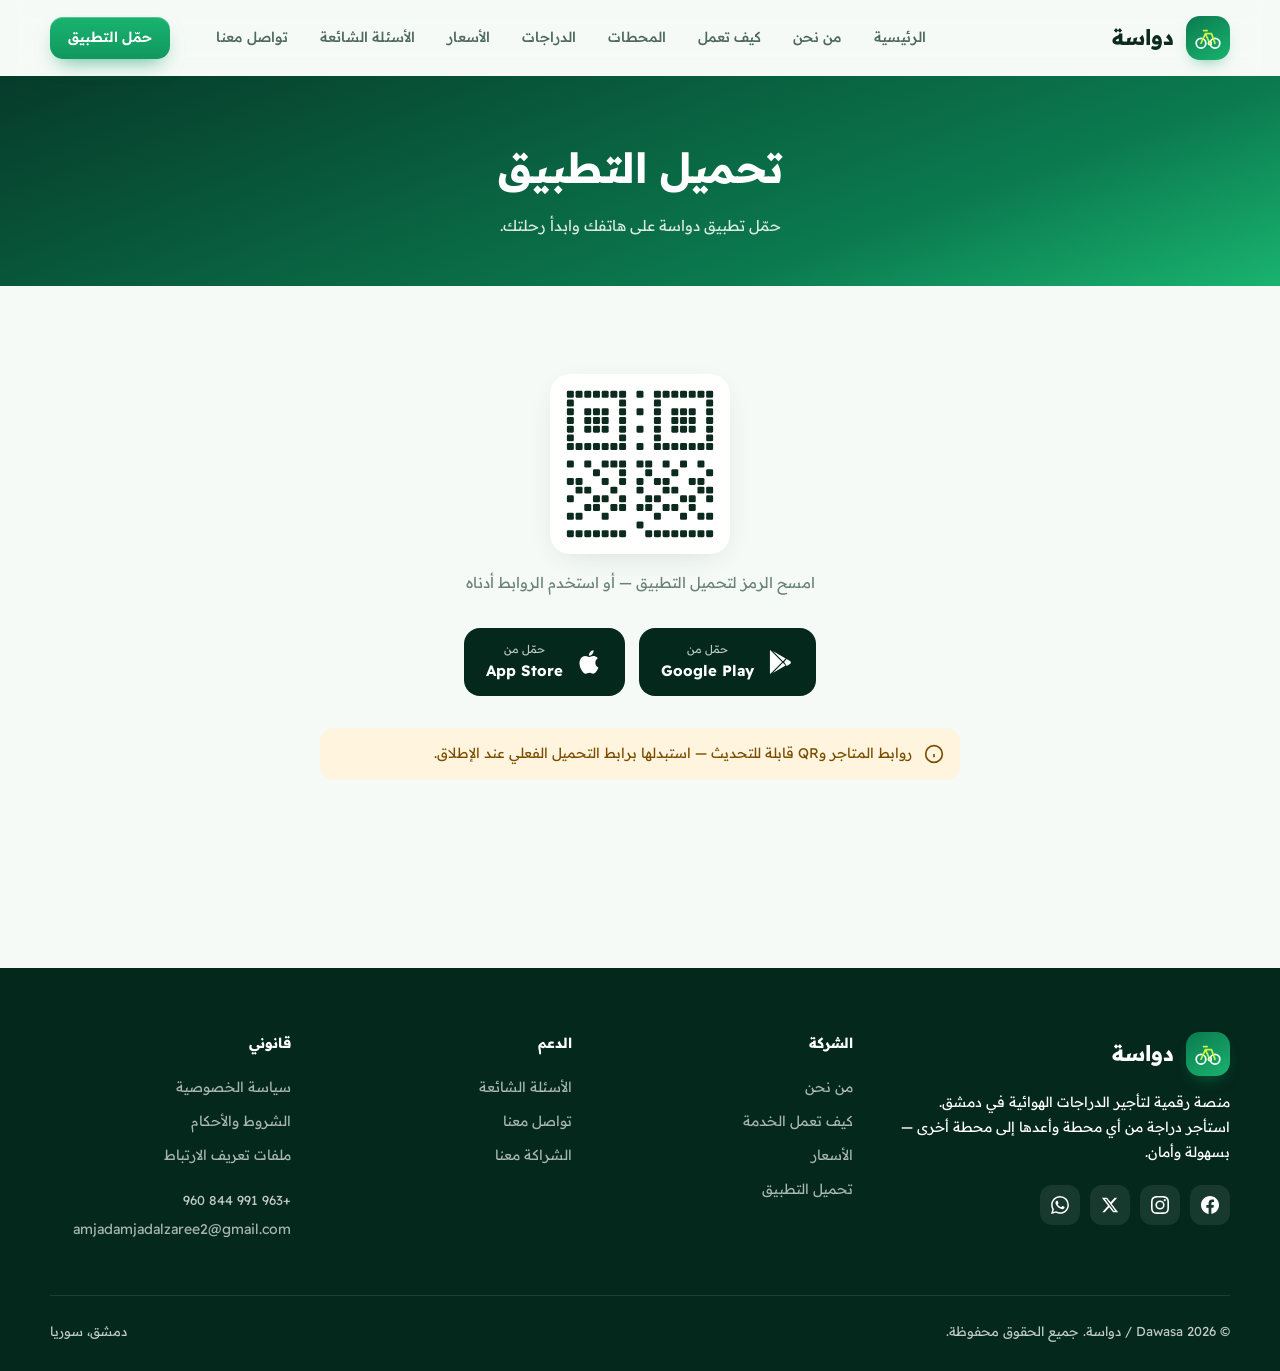
==== download.html @ e288b3dc "feat: bootstrap Dawasa official website - Initialize project structure and tooling - Add base layout" ====
<!DOCTYPE html>
<html lang="ar" dir="rtl">
<head>
<meta charset="UTF-8">
<meta name="viewport" content="width=device-width, initial-scale=1">
<meta name="description" content="حمّل تطبيق دواسة — Android و iOS.">
<title>تحميل التطبيق | دواسة</title>
<link rel="preconnect" href="https://fonts.googleapis.com">
<link rel="preconnect" href="https://fonts.gstatic.com" crossorigin>
<link href="https://fonts.googleapis.com/css2?family=Readex+Pro:wght@300;400;500;600;700&display=swap" rel="stylesheet">
<link rel="stylesheet" href="css/style.css">
</head>
<body>
<header class="site-header" id="site-header"></header>
<main>
  <section class="page-hero">
    <div class="container">
      <h1>تحميل التطبيق</h1>
      <p>حمّل تطبيق دواسة على هاتفك وابدأ رحلتك.</p>
    </div>
  </section>

  <section class="section">
    <div class="container" style="text-align:center;max-width:640px;margin-inline:auto">
      <div class="qr-box" id="downloadQr"></div>
      <p style="color:var(--mut);margin-bottom:32px">امسح الرمز لتحميل التطبيق — أو استخدم الروابط أدناه</p>
      <div class="store-btns">
        <a href="#" class="store-btn" title="Google Play">
          <svg viewBox="0 0 24 24"><path d="M3.609 1.814L13.792 12 3.61 22.186a1.506 1.506 0 0 1-.248-1.093V2.907c0-.398.088-.777.247-1.093zM14.5 12.707l2.302 2.302-10.937 6.333 8.635-8.635zm3.206-3.207l2.853 1.648a1.5 1.5 0 0 1 0 2.598l-2.853 1.648L15.5 12l2.206-2.5zM5.864 2.658L16.802 8.99 14.5 11.293 5.864 2.658z"/></svg>
          <span><small>حمّل من</small><b>Google Play</b></span>
        </a>
        <a href="#" class="store-btn" title="App Store">
          <svg viewBox="0 0 24 24"><path d="M18.71 19.5c-.83 1.24-1.71 2.45-3.05 2.47-1.34.03-1.77-.79-3.29-.79-1.53 0-2 .77-3.27.82-1.31.05-2.3-1.32-3.14-2.53C4.25 17 2.94 12.45 4.7 9.39c.87-1.52 2.43-2.48 4.12-2.51 1.28-.02 2.5.87 3.29.87.78 0 2.26-1.07 3.81-.91.65.03 2.47.26 3.64 1.98-.09.06-2.17 1.28-2.15 3.81.03 3.02 2.65 4.03 2.68 4.04-.03.07-.42 1.44-1.38 2.83M13 3.5c.73-.83 1.94-1.46 2.94-1.5.13 1.17-.34 2.35-1.04 3.19-.69.85-1.83 1.51-2.95 1.42-.15-1.15.41-2.35 1.05-3.11z"/></svg>
          <span><small>حمّل من</small><b>App Store</b></span>
        </a>
      </div>
      <div class="notice" style="margin-top:32px;text-align:start">
        <svg viewBox="0 0 24 24"><circle cx="12" cy="12" r="10"/><path d="M12 16v-4M12 8h.01"/></svg>
        <span>روابط المتاجر وQR قابلة للتحديث — استبدلها برابط التحميل الفعلي عند الإطلاق.</span>
      </div>
    </div>
  </section>
</main>
<footer class="site-footer" id="site-footer"></footer>
<script src="js/main.js"></script>
<script>
(function(){
  const m=[[1,1,1,1,1,1,1,0,1,0,1,1,1,1,1,1,1],[1,0,0,0,0,0,1,0,0,0,1,0,0,0,0,0,1],[1,0,1,1,1,0,1,0,1,0,1,0,1,1,1,0,1],[1,0,1,1,1,0,1,0,0,0,1,0,1,1,1,0,1],[1,0,1,1,1,0,1,0,1,0,1,0,1,1,1,0,1],[1,0,0,0,0,0,1,0,0,0,1,0,0,0,0,0,1],[1,1,1,1,1,1,1,0,1,0,1,1,1,1,1,1,1],[0,0,0,0,0,0,0,0,0,0,0,0,0,0,0,0,0],[1,0,1,0,1,1,1,0,1,1,0,1,0,1,0,1,0],[0,0,0,1,0,0,1,0,0,1,0,0,1,0,0,0,1],[1,1,0,0,1,0,1,0,1,0,1,1,0,0,1,1,0],[0,1,1,0,0,1,0,0,1,0,0,1,1,0,0,1,1],[1,0,0,1,1,0,1,0,0,1,1,0,0,1,1,0,1],[0,0,1,1,0,1,1,0,1,1,0,1,1,0,1,0,0],[1,1,0,0,1,0,0,0,0,0,1,0,0,1,0,1,1],[0,0,0,0,0,0,0,0,1,0,0,0,0,0,0,0,0],[1,1,1,1,1,1,1,0,0,1,1,1,1,1,1,1,1],[1,0,0,0,0,0,1,0,1,0,1,0,0,0,0,0,1],[1,0,1,1,1,0,1,0,0,1,1,0,1,1,1,0,1],[1,0,1,1,1,0,1,0,1,1,0,0,1,1,1,0,1],[1,0,1,1,1,0,1,0,0,0,1,0,1,1,1,0,1],[1,0,0,0,0,0,1,0,1,0,1,0,0,0,0,0,1],[1,1,1,1,1,1,1,0,0,1,1,1,1,1,1,1,1]];
  const N=17; let s=`<svg viewBox="0 0 ${N} ${N}" width="148" height="148">`;
  for(let y=0;y<N;y++)for(let x=0;x<N;x++)if(m[y][x])s+=`<rect x="${x+.1}" y="${y+.1}" width=".8" height=".8" rx=".15" fill="#0D2A1F"/>`;
  s+='</svg>';
  document.getElementById('downloadQr').innerHTML=s;
})();
</script>
</body>
</html>
---- css/style.css ----
/* Dawasa — Corporate Website */
:root {
  --g950: #04281C;
  --g900: #063B2A;
  --g800: #08543A;
  --g700: #0B7A4F;
  --g600: #10985F;
  --g500: #19B36F;
  --g400: #4CCB92;
  --g200: #BDEBD3;
  --g100: #DDF5E7;
  --g50: #F2FBF6;
  --lime: #C9F24F;
  --ink: #0D2A1F;
  --mut: #6B8377;
  --line: #E2EEE7;
  --bg: #F6FAF7;
  --card: #fff;
  --amber: #F5A524;
  --amber-bg: #FFF4DD;
  --red: #E5484D;
  --shadow: 0 8px 32px -12px rgba(6, 59, 42, 0.18);
  --shadow-lg: 0 24px 48px -20px rgba(6, 59, 42, 0.28);
  --ease: cubic-bezier(0.2, 0.8, 0.2, 1);
  --header-h: 76px;
  --max: 1180px;
  --radius: 20px;
}

*, *::before, *::after { box-sizing: border-box; margin: 0; padding: 0; }
html { scroll-behavior: smooth; }
body {
  font-family: 'Readex Pro', 'Segoe UI', Tahoma, sans-serif;
  color: var(--ink);
  background: var(--bg);
  line-height: 1.7;
  font-size: 15px;
  overflow-x: hidden;
}
img, svg { display: block; max-width: 100%; }
a { color: var(--g700); text-decoration: none; transition: color 0.2s; }
a:hover { color: var(--g500); }
button, input, select, textarea { font: inherit; color: inherit; }
button { border: 0; background: none; cursor: pointer; }
:focus-visible { outline: 2px solid var(--g500); outline-offset: 2px; }

.container { width: min(var(--max), calc(100% - 40px)); margin-inline: auto; }
.section { padding: 88px 0; }
.section-sm { padding: 56px 0; }
.section-title { font-size: clamp(1.75rem, 4vw, 2.35rem); font-weight: 700; margin-bottom: 12px; line-height: 1.3; }
.section-sub { color: var(--mut); font-size: 1.05rem; max-width: 620px; margin-bottom: 40px; }
.section-sub.center { margin-inline: auto; text-align: center; }
.eyebrow {
  display: inline-flex; align-items: center; gap: 8px;
  font-size: 13px; font-weight: 600; color: var(--g700);
  background: var(--g100); padding: 6px 14px; border-radius: 99px; margin-bottom: 16px;
}
.eyebrow .dot { width: 7px; height: 7px; border-radius: 50%; background: var(--lime); }

/* Buttons */
.btn {
  display: inline-flex; align-items: center; justify-content: center; gap: 8px;
  height: 52px; padding: 0 24px; border-radius: 16px;
  background: linear-gradient(180deg, var(--g500), var(--g600));
  color: #fff; font-weight: 600; font-size: 15px;
  box-shadow: 0 10px 20px -8px rgba(16, 152, 95, 0.65), inset 0 1px 0 rgba(255,255,255,0.25);
  transition: transform 0.15s var(--ease), filter 0.2s;
  white-space: nowrap;
}
.btn:hover { filter: brightness(1.05); color: #fff; }
.btn:active { transform: scale(0.97); }
.btn.ghost {
  background: #fff; color: var(--g700);
  box-shadow: inset 0 0 0 1.5px var(--g200);
}
.btn.lime { background: var(--lime); color: var(--g950); box-shadow: 0 10px 20px -8px rgba(120,160,0,0.5); }
.btn.sm { height: 42px; padding: 0 18px; font-size: 14px; border-radius: 13px; }
.btn-group { display: flex; flex-wrap: wrap; gap: 12px; }

/* Header */
.site-header {
  position: fixed; top: 0; left: 0; right: 0; z-index: 100;
  height: var(--header-h);
  background: rgba(246, 250, 247, 0.88);
  backdrop-filter: blur(12px);
  border-bottom: 1px solid transparent;
  transition: border-color 0.3s, box-shadow 0.3s;
}
.site-header.scrolled { border-color: var(--line); box-shadow: var(--shadow); }
.header-inner {
  height: 100%; display: flex; align-items: center; gap: 24px;
}
.brand { display: flex; align-items: center; gap: 12px; color: var(--ink); font-weight: 700; font-size: 1.35rem; flex-shrink: 0; }
.brand:hover { color: var(--ink); }
.brand-icon {
  width: 44px; height: 44px; border-radius: 14px;
  background: linear-gradient(150deg, var(--g700), var(--g500));
  display: grid; place-items: center;
  box-shadow: 0 8px 16px -8px rgba(16, 152, 95, 0.6);
}
.brand-icon svg { width: 28px; height: 28px; }
.nav { display: flex; align-items: center; gap: 4px; margin-inline-start: auto; }
.nav a {
  padding: 8px 14px; border-radius: 12px; font-size: 14px; font-weight: 500; color: #4E6A5D;
  transition: background 0.2s, color 0.2s;
}
.nav a:hover, .nav a.active { background: var(--g100); color: var(--g800); }
.header-cta { margin-inline-start: 8px; }
.menu-toggle {
  display: none; width: 44px; height: 44px; border-radius: 12px;
  align-items: center; justify-content: center; color: var(--g700);
  margin-inline-start: auto;
}
.menu-toggle svg { width: 24px; height: 24px; stroke: currentColor; fill: none; stroke-width: 2; stroke-linecap: round; }

.mobile-nav {
  display: none; position: fixed; inset: 0; z-index: 99;
  background: rgba(4, 40, 28, 0.45); backdrop-filter: blur(4px);
  opacity: 0; pointer-events: none; transition: opacity 0.3s;
}
.mobile-nav.open { opacity: 1; pointer-events: auto; }
.mobile-panel {
  position: absolute; top: 0; inset-inline-end: 0; width: min(320px, 88vw); height: 100%;
  background: #fff; padding: 24px; overflow-y: auto;
  transform: translateX(100%); transition: transform 0.35s var(--ease);
  box-shadow: var(--shadow-lg);
}
[dir="rtl"] .mobile-panel { transform: translateX(-100%); }
.mobile-nav.open .mobile-panel { transform: none; }
.mobile-panel a {
  display: block; padding: 14px 12px; border-radius: 12px;
  font-weight: 500; color: var(--ink); border-bottom: 1px solid var(--line);
}
.mobile-panel a:hover { background: var(--g50); }
.mobile-panel .btn { width: 100%; margin-top: 20px; }

main { padding-top: var(--header-h); min-height: calc(100vh - 320px); }

/* Hero */
.hero {
  position: relative; overflow: hidden;
  padding: 72px 0 96px;
  background:
    radial-gradient(900px 500px at 15% 10%, #D4F3E1 0, transparent 60%),
    radial-gradient(800px 500px at 90% 90%, #E6F7C9 0, transparent 60%),
    var(--bg);
}
.hero-grid { display: grid; grid-template-columns: 1fr 1fr; gap: 48px; align-items: center; }
.hero h1 {
  font-size: clamp(2.2rem, 5vw, 3.4rem); font-weight: 700; line-height: 1.2;
  margin-bottom: 18px;
}
.hero h1 em { font-style: normal; color: var(--g600); }
.hero-lead { font-size: 1.1rem; color: var(--mut); margin-bottom: 32px; max-width: 520px; line-height: 1.8; }
.hero-visual { position: relative; display: flex; justify-content: center; }
.phone-mock {
  width: 280px; padding: 10px; background: #0c1f16; border-radius: 42px;
  box-shadow: var(--shadow-lg);
}
.phone-screen {
  border-radius: 34px; overflow: hidden; aspect-ratio: 390/520;
  background: linear-gradient(165deg, var(--g900), var(--g600));
  color: #fff; padding: 28px 22px; position: relative;
}
.phone-screen .map-preview {
  position: absolute; inset: 0;
  background: #E7F5EC;
}
.phone-screen .map-preview svg { width: 100%; height: 100%; }
.hero-float {
  position: absolute; background: #fff; border-radius: 18px; padding: 14px 16px;
  box-shadow: var(--shadow); font-size: 13px;
}
.hero-float.top { top: 20px; inset-inline-start: -20px; }
.hero-float.bot { bottom: 40px; inset-inline-end: -24px; }
.hero-float b { display: block; font-size: 20px; color: var(--g700); }
.hero-float small { color: var(--mut); }

/* Stats strip */
.stats-strip {
  display: grid; grid-template-columns: repeat(4, 1fr); gap: 16px;
  margin-top: -48px; position: relative; z-index: 2;
}
.stat-card {
  background: #fff; border-radius: var(--radius); padding: 24px 20px;
  box-shadow: var(--shadow); text-align: center;
}
.stat-card .ic {
  width: 48px; height: 48px; border-radius: 16px; margin: 0 auto 12px;
  background: var(--g100); color: var(--g700);
  display: grid; place-items: center;
}
.stat-card .ic svg { width: 24px; height: 24px; stroke: currentColor; fill: none; stroke-width: 1.8; }
.stat-card b { display: block; font-size: 2rem; font-weight: 700; color: var(--g800); line-height: 1.1; }
.stat-card span { font-size: 13px; color: var(--mut); }

/* Cards & grids */
.grid-2 { display: grid; grid-template-columns: repeat(2, 1fr); gap: 24px; }
.grid-3 { display: grid; grid-template-columns: repeat(3, 1fr); gap: 24px; }
.grid-4 { display: grid; grid-template-columns: repeat(4, 1fr); gap: 20px; }
.card {
  background: var(--card); border-radius: var(--radius); padding: 28px 24px;
  box-shadow: var(--shadow); transition: transform 0.25s var(--ease), box-shadow 0.25s;
}
.card:hover { transform: translateY(-4px); box-shadow: var(--shadow-lg); }
.card .ic {
  width: 52px; height: 52px; border-radius: 16px; margin-bottom: 16px;
  background: var(--g100); color: var(--g700);
  display: grid; place-items: center;
}
.card .ic svg { width: 26px; height: 26px; stroke: currentColor; fill: none; stroke-width: 1.8; stroke-linecap: round; stroke-linejoin: round; }
.card h3 { font-size: 1.15rem; font-weight: 600; margin-bottom: 8px; }
.card p { color: var(--mut); font-size: 14px; line-height: 1.75; }

/* Steps */
.steps { display: grid; grid-template-columns: repeat(4, 1fr); gap: 20px; counter-reset: step; }
.step {
  position: relative; padding: 24px 20px; background: #fff;
  border-radius: var(--radius); box-shadow: var(--shadow);
}
.step::before {
  counter-increment: step; content: counter(step);
  width: 36px; height: 36px; border-radius: 12px;
  background: var(--g700); color: #fff; font-weight: 700;
  display: grid; place-items: center; margin-bottom: 14px; font-size: 15px;
}
.step h3 { font-size: 1rem; font-weight: 600; margin-bottom: 6px; }
.step p { font-size: 13px; color: var(--mut); line-height: 1.7; }

/* Pricing */
.price-hero {
  background: linear-gradient(155deg, var(--g900), var(--g700) 62%, var(--g500));
  color: #fff; border-radius: 28px; padding: 48px 40px;
  display: grid; grid-template-columns: 1fr 1fr; gap: 40px; align-items: center;
  box-shadow: var(--shadow-lg); margin-bottom: 40px;
}
.price-hero h2 { font-size: 2rem; margin-bottom: 12px; }
.price-hero p { opacity: 0.85; line-height: 1.8; }
.price-boxes { display: flex; gap: 16px; }
.price-box {
  flex: 1; background: rgba(255,255,255,0.12); border-radius: 20px;
  padding: 24px 20px; backdrop-filter: blur(6px); text-align: center;
}
.price-box small { opacity: 0.8; font-size: 13px; }
.price-box b { display: block; font-size: 2.5rem; font-weight: 700; margin-top: 4px; }
.price-box b span { font-size: 14px; font-weight: 500; opacity: 0.85; }
.price-table { width: 100%; border-collapse: collapse; background: #fff; border-radius: var(--radius); overflow: hidden; box-shadow: var(--shadow); }
.price-table th, .price-table td { padding: 16px 20px; text-align: start; border-bottom: 1px solid var(--line); }
.price-table th { background: var(--g50); font-size: 13px; color: var(--mut); font-weight: 500; }
.price-table tr:last-child td { border-bottom: 0; }

/* FAQ */
.faq-list { max-width: 780px; margin: 0 auto; }
.faq-item { background: #fff; border-radius: 16px; margin-bottom: 12px; box-shadow: var(--shadow); overflow: hidden; }
.faq-q {
  width: 100%; display: flex; justify-content: space-between; align-items: center; gap: 16px;
  padding: 20px 22px; text-align: start; font-weight: 600; font-size: 15px;
}
.faq-q svg { width: 20px; height: 20px; flex-shrink: 0; stroke: var(--g600); fill: none; stroke-width: 2; transition: transform 0.3s; }
.faq-item.open .faq-q svg { transform: rotate(180deg); }
.faq-a { max-height: 0; overflow: hidden; transition: max-height 0.35s var(--ease); }
.faq-a-inner { padding: 0 22px 20px; color: var(--mut); font-size: 14px; line-height: 1.8; }
.faq-item.open .faq-a { max-height: 400px; }

/* Forms */
.form-card { background: #fff; border-radius: var(--radius); padding: 32px; box-shadow: var(--shadow); }
.field { margin-bottom: 16px; }
.field label { display: block; font-size: 13px; color: var(--mut); margin-bottom: 6px; font-weight: 500; }
.field input, .field select, .field textarea {
  width: 100%; height: 50px; border: 1.5px solid var(--line); border-radius: 14px;
  padding: 0 14px; background: #fff; outline: none; transition: border-color 0.2s, box-shadow 0.2s;
}
.field textarea { height: 120px; padding: 12px 14px; resize: vertical; }
.field input:focus, .field select:focus, .field textarea:focus {
  border-color: var(--g500); box-shadow: 0 0 0 4px rgba(25, 179, 111, 0.12);
}
.field.err input, .field.err textarea, .field.err select { border-color: var(--red); }
.field .err-msg { font-size: 12px; color: var(--red); margin-top: 4px; display: none; }
.field.err .err-msg { display: block; }
.form-row { display: grid; grid-template-columns: 1fr 1fr; gap: 16px; }

/* Legal / prose */
.prose { max-width: 820px; margin: 0 auto; }
.prose h1 { font-size: 2rem; margin-bottom: 8px; }
.prose .meta { color: var(--mut); font-size: 14px; margin-bottom: 32px; }
.prose h2 { font-size: 1.25rem; margin: 32px 0 12px; color: var(--g800); }
.prose h3 { font-size: 1.05rem; margin: 20px 0 8px; }
.prose p, .prose li { color: var(--mut); line-height: 1.85; margin-bottom: 12px; }
.prose ul, .prose ol { padding-inline-start: 24px; margin-bottom: 16px; }
.prose a { text-decoration: underline; }
.lang-toggle {
  display: inline-flex; gap: 4px; background: var(--g100); padding: 4px;
  border-radius: 12px; margin-bottom: 24px;
}
.lang-toggle button {
  padding: 8px 16px; border-radius: 10px; font-size: 13px; font-weight: 600; color: var(--mut);
}
.lang-toggle button.on { background: #fff; color: var(--g800); box-shadow: var(--shadow); }
.prose[hidden] { display: none !important; }

/* Page hero (inner pages) */
.page-hero {
  padding: 56px 0 48px;
  background: linear-gradient(160deg, var(--g900), var(--g700) 70%, var(--g500));
  color: #fff; text-align: center;
}
.page-hero h1 { font-size: clamp(1.8rem, 4vw, 2.6rem); margin-bottom: 10px; }
.page-hero p { opacity: 0.85; max-width: 560px; margin: 0 auto; }

/* CTA band */
.cta-band {
  background: linear-gradient(120deg, var(--g900), var(--g700));
  color: #fff; border-radius: 28px; padding: 48px 40px;
  display: flex; align-items: center; justify-content: space-between; gap: 32px;
  box-shadow: var(--shadow-lg);
}
.cta-band h2 { font-size: 1.75rem; margin-bottom: 8px; }
.cta-band p { opacity: 0.85; }

/* Bike types */
.bike-card { text-align: center; }
.bike-card .bike-art {
  height: 160px; display: grid; place-items: center; margin-bottom: 16px;
  background: var(--g50); border-radius: 18px;
}
.bike-card .tag {
  display: inline-block; font-size: 12px; font-weight: 600;
  padding: 4px 12px; border-radius: 99px; background: var(--g100); color: var(--g700);
  margin-bottom: 8px;
}

/* Download */
.store-btns { display: flex; flex-wrap: wrap; gap: 14px; justify-content: center; }
.store-btn {
  display: inline-flex; align-items: center; gap: 12px;
  background: var(--g950); color: #fff; padding: 12px 22px; border-radius: 16px;
  transition: transform 0.15s, filter 0.2s;
}
.store-btn:hover { color: #fff; filter: brightness(1.1); transform: translateY(-2px); }
.store-btn svg { width: 28px; height: 28px; fill: currentColor; }
.store-btn small { display: block; font-size: 11px; opacity: 0.75; }
.store-btn b { display: block; font-size: 15px; }
.qr-box {
  width: 180px; height: 180px; margin: 0 auto 16px;
  background: #fff; border-radius: 20px; padding: 16px; box-shadow: var(--shadow);
}

/* Footer */
.site-footer {
  background: var(--g950); color: rgba(255,255,255,0.75);
  padding: 64px 0 28px; margin-top: 80px;
}
.footer-grid { display: grid; grid-template-columns: 1.4fr repeat(3, 1fr); gap: 40px; margin-bottom: 48px; }
.footer-brand { color: #fff; }
.footer-brand .brand { color: #fff; margin-bottom: 14px; }
.footer-brand p { font-size: 14px; line-height: 1.8; margin-bottom: 20px; }
.social { display: flex; gap: 10px; }
.social a {
  width: 40px; height: 40px; border-radius: 12px;
  background: rgba(255,255,255,0.08); color: #fff;
  display: grid; place-items: center; transition: background 0.2s;
}
.social a:hover { background: var(--g600); color: #fff; }
.social svg { width: 18px; height: 18px; fill: currentColor; }
.footer-col h4 { color: #fff; font-size: 14px; margin-bottom: 16px; }
.footer-col a {
  display: block; font-size: 14px; color: rgba(255,255,255,0.65);
  padding: 5px 0; transition: color 0.2s;
}
.footer-col a:hover { color: var(--lime); }
.footer-bottom {
  border-top: 1px solid rgba(255,255,255,0.1); padding-top: 24px;
  display: flex; justify-content: space-between; align-items: center; gap: 16px;
  font-size: 13px; flex-wrap: wrap;
}

/* Notice */
.notice {
  display: flex; gap: 12px; align-items: flex-start;
  padding: 14px 16px; border-radius: 14px; font-size: 14px; line-height: 1.7;
  background: var(--amber-bg); color: #7A4D00; margin-bottom: 20px;
}
.notice.green { background: var(--g100); color: var(--g800); }
.notice svg { width: 20px; height: 20px; flex-shrink: 0; stroke: currentColor; fill: none; stroke-width: 2; margin-top: 2px; }

/* Map placeholder */
.map-section { background: var(--g50); border-radius: var(--radius); padding: 48px 32px; text-align: center; }
.map-dots { display: flex; flex-wrap: wrap; gap: 12px; justify-content: center; margin-top: 24px; }
.map-dot {
  background: #fff; border-radius: 14px; padding: 12px 18px;
  box-shadow: var(--shadow); font-size: 13px; font-weight: 500;
}
.map-dot b { color: var(--g700); }

@media (max-width: 1024px) {
  .hero-grid, .price-hero, .grid-3, .grid-4, .steps, .stats-strip { grid-template-columns: repeat(2, 1fr); }
  .footer-grid { grid-template-columns: repeat(2, 1fr); }
}
@media (max-width: 768px) {
  .section { padding: 64px 0; }
  .nav, .header-cta { display: none; }
  .menu-toggle { display: flex; }
  .mobile-nav { display: block; }
  .hero-grid, .grid-2, .grid-3, .grid-4, .steps, .stats-strip, .price-hero, .footer-grid, .form-row, .cta-band { grid-template-columns: 1fr; flex-direction: column; text-align: center; }
  .hero-lead { margin-inline: auto; }
  .btn-group { justify-content: center; }
  .hero-float { display: none; }
  .price-boxes { flex-direction: column; }
}
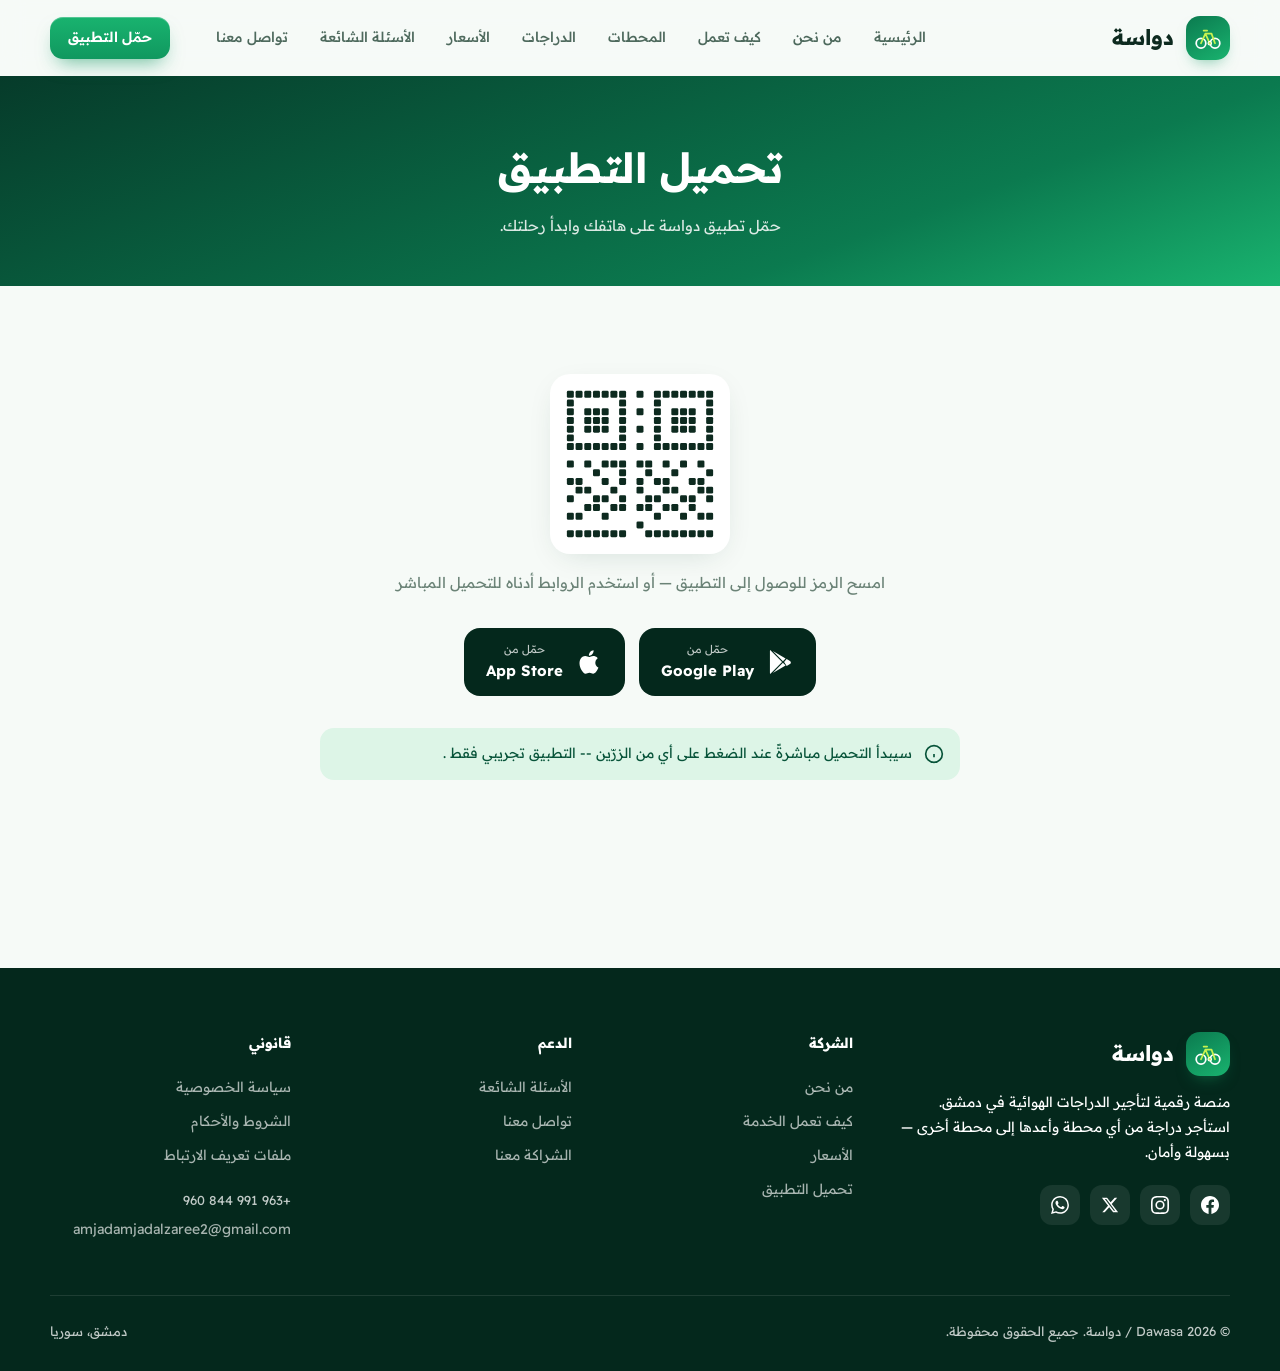
==== commit e0a17447: "Refactor code structure for improved readability and maintainability" ====
--- a/download.html
+++ b/download.html
@@ -1,56 +1,185 @@
-<!DOCTYPE html>
+<!doctype html>
 <html lang="ar" dir="rtl">
-<head>
-<meta charset="UTF-8">
-<meta name="viewport" content="width=device-width, initial-scale=1">
-<meta name="description" content="حمّل تطبيق دواسة — Android و iOS.">
-<title>تحميل التطبيق | دواسة</title>
-<link rel="preconnect" href="https://fonts.googleapis.com">
-<link rel="preconnect" href="https://fonts.gstatic.com" crossorigin>
-<link href="https://fonts.googleapis.com/css2?family=Readex+Pro:wght@300;400;500;600;700&display=swap" rel="stylesheet">
-<link rel="stylesheet" href="css/style.css">
-</head>
-<body>
-<header class="site-header" id="site-header"></header>
-<main>
-  <section class="page-hero">
-    <div class="container">
-      <h1>تحميل التطبيق</h1>
-      <p>حمّل تطبيق دواسة على هاتفك وابدأ رحلتك.</p>
-    </div>
-  </section>
+  <head>
+    <meta charset="UTF-8" />
+    <meta name="viewport" content="width=device-width, initial-scale=1" />
+    <meta name="description" content="حمّل تطبيق دواسة — Android و iOS." />
+    <title>تحميل التطبيق | دواسة</title>
+    <link rel="preconnect" href="https://fonts.googleapis.com" />
+    <link rel="preconnect" href="https://fonts.gstatic.com" crossorigin />
+    <link
+      href="https://fonts.googleapis.com/css2?family=Readex+Pro:wght@300;400;500;600;700&display=swap"
+      rel="stylesheet"
+    />
+    <link rel="stylesheet" href="css/style.css" />
+  </head>
+  <body>
+    <header class="site-header" id="site-header"></header>
+    <main>
+      <section class="page-hero">
+        <div class="container">
+          <h1>تحميل التطبيق</h1>
+          <p>حمّل تطبيق دواسة على هاتفك وابدأ رحلتك.</p>
+        </div>
+      </section>
 
-  <section class="section">
-    <div class="container" style="text-align:center;max-width:640px;margin-inline:auto">
-      <div class="qr-box" id="downloadQr"></div>
-      <p style="color:var(--mut);margin-bottom:32px">امسح الرمز لتحميل التطبيق — أو استخدم الروابط أدناه</p>
-      <div class="store-btns">
-        <a href="#" class="store-btn" title="Google Play">
-          <svg viewBox="0 0 24 24"><path d="M3.609 1.814L13.792 12 3.61 22.186a1.506 1.506 0 0 1-.248-1.093V2.907c0-.398.088-.777.247-1.093zM14.5 12.707l2.302 2.302-10.937 6.333 8.635-8.635zm3.206-3.207l2.853 1.648a1.5 1.5 0 0 1 0 2.598l-2.853 1.648L15.5 12l2.206-2.5zM5.864 2.658L16.802 8.99 14.5 11.293 5.864 2.658z"/></svg>
-          <span><small>حمّل من</small><b>Google Play</b></span>
-        </a>
-        <a href="#" class="store-btn" title="App Store">
-          <svg viewBox="0 0 24 24"><path d="M18.71 19.5c-.83 1.24-1.71 2.45-3.05 2.47-1.34.03-1.77-.79-3.29-.79-1.53 0-2 .77-3.27.82-1.31.05-2.3-1.32-3.14-2.53C4.25 17 2.94 12.45 4.7 9.39c.87-1.52 2.43-2.48 4.12-2.51 1.28-.02 2.5.87 3.29.87.78 0 2.26-1.07 3.81-.91.65.03 2.47.26 3.64 1.98-.09.06-2.17 1.28-2.15 3.81.03 3.02 2.65 4.03 2.68 4.04-.03.07-.42 1.44-1.38 2.83M13 3.5c.73-.83 1.94-1.46 2.94-1.5.13 1.17-.34 2.35-1.04 3.19-.69.85-1.83 1.51-2.95 1.42-.15-1.15.41-2.35 1.05-3.11z"/></svg>
-          <span><small>حمّل من</small><b>App Store</b></span>
-        </a>
-      </div>
-      <div class="notice" style="margin-top:32px;text-align:start">
-        <svg viewBox="0 0 24 24"><circle cx="12" cy="12" r="10"/><path d="M12 16v-4M12 8h.01"/></svg>
-        <span>روابط المتاجر وQR قابلة للتحديث — استبدلها برابط التحميل الفعلي عند الإطلاق.</span>
-      </div>
-    </div>
-  </section>
-</main>
-<footer class="site-footer" id="site-footer"></footer>
-<script src="js/main.js"></script>
-<script>
-(function(){
-  const m=[[1,1,1,1,1,1,1,0,1,0,1,1,1,1,1,1,1],[1,0,0,0,0,0,1,0,0,0,1,0,0,0,0,0,1],[1,0,1,1,1,0,1,0,1,0,1,0,1,1,1,0,1],[1,0,1,1,1,0,1,0,0,0,1,0,1,1,1,0,1],[1,0,1,1,1,0,1,0,1,0,1,0,1,1,1,0,1],[1,0,0,0,0,0,1,0,0,0,1,0,0,0,0,0,1],[1,1,1,1,1,1,1,0,1,0,1,1,1,1,1,1,1],[0,0,0,0,0,0,0,0,0,0,0,0,0,0,0,0,0],[1,0,1,0,1,1,1,0,1,1,0,1,0,1,0,1,0],[0,0,0,1,0,0,1,0,0,1,0,0,1,0,0,0,1],[1,1,0,0,1,0,1,0,1,0,1,1,0,0,1,1,0],[0,1,1,0,0,1,0,0,1,0,0,1,1,0,0,1,1],[1,0,0,1,1,0,1,0,0,1,1,0,0,1,1,0,1],[0,0,1,1,0,1,1,0,1,1,0,1,1,0,1,0,0],[1,1,0,0,1,0,0,0,0,0,1,0,0,1,0,1,1],[0,0,0,0,0,0,0,0,1,0,0,0,0,0,0,0,0],[1,1,1,1,1,1,1,0,0,1,1,1,1,1,1,1,1],[1,0,0,0,0,0,1,0,1,0,1,0,0,0,0,0,1],[1,0,1,1,1,0,1,0,0,1,1,0,1,1,1,0,1],[1,0,1,1,1,0,1,0,1,1,0,0,1,1,1,0,1],[1,0,1,1,1,0,1,0,0,0,1,0,1,1,1,0,1],[1,0,0,0,0,0,1,0,1,0,1,0,0,0,0,0,1],[1,1,1,1,1,1,1,0,0,1,1,1,1,1,1,1,1]];
-  const N=17; let s=`<svg viewBox="0 0 ${N} ${N}" width="148" height="148">`;
-  for(let y=0;y<N;y++)for(let x=0;x<N;x++)if(m[y][x])s+=`<rect x="${x+.1}" y="${y+.1}" width=".8" height=".8" rx=".15" fill="#0D2A1F"/>`;
-  s+='</svg>';
-  document.getElementById('downloadQr').innerHTML=s;
-})();
-</script>
-</body>
-</html>
+      <section class="section">
+        <div
+          class="container"
+          style="text-align: center; max-width: 640px; margin-inline: auto"
+        >
+          <div class="qr-box" id="downloadQr"></div>
+          <p style="color: var(--mut); margin-bottom: 32px">
+            امسح الرمز للوصول إلى التطبيق — أو استخدم الروابط أدناه للتحميل
+            المباشر
+          </p>
+
+          <div class="store-btns">
+            <a
+              href="dawwasa-user-app.html"
+              download="dawwasa-user-app.html"
+              class="store-btn js-download"
+              title="تحميل التطبيق — Android"
+            >
+              <svg viewBox="0 0 24 24">
+                <path
+                  d="M3.609 1.814L13.792 12 3.61 22.186a1.506 1.506 0 0 1-.248-1.093V2.907c0-.398.088-.777.247-1.093zM14.5 12.707l2.302 2.302-10.937 6.333 8.635-8.635zm3.206-3.207l2.853 1.648a1.5 1.5 0 0 1 0 2.598l-2.853 1.648L15.5 12l2.206-2.5zM5.864 2.658L16.802 8.99 14.5 11.293 5.864 2.658z"
+                />
+              </svg>
+              <span><small>حمّل من</small><b>Google Play</b></span>
+            </a>
+            <a
+              href="dawwasa-user-app.html"
+              download="dawwasa-user-app.html"
+              class="store-btn js-download"
+              title="تحميل التطبيق — iOS"
+            >
+              <svg viewBox="0 0 24 24">
+                <path
+                  d="M18.71 19.5c-.83 1.24-1.71 2.45-3.05 2.47-1.34.03-1.77-.79-3.29-.79-1.53 0-2 .77-3.27.82-1.31.05-2.3-1.32-3.14-2.53C4.25 17 2.94 12.45 4.7 9.39c.87-1.52 2.43-2.48 4.12-2.51 1.28-.02 2.5.87 3.29.87.78 0 2.26-1.07 3.81-.91.65.03 2.47.26 3.64 1.98-.09.06-2.17 1.28-2.15 3.81.03 3.02 2.65 4.03 2.68 4.04-.03.07-.42 1.44-1.38 2.83M13 3.5c.73-.83 1.94-1.46 2.94-1.5.13 1.17-.34 2.35-1.04 3.19-.69.85-1.83 1.51-2.95 1.42-.15-1.15.41-2.35 1.05-3.11z"
+                />
+              </svg>
+              <span><small>حمّل من</small><b>App Store</b></span>
+            </a>
+          </div>
+
+          <div class="notice green" style="margin-top: 32px; text-align: start">
+            <svg viewBox="0 0 24 24">
+              <circle cx="12" cy="12" r="10" />
+              <path d="M12 16v-4M12 8h.01" />
+            </svg>
+            <span>سيبدأ التحميل مباشرةً عند الضغط على أي من الزرّين  --    التطبيق تجريبي فقط .</span>
+          </div>  
+        </div>
+      </section>
+    </main>
+    <footer class="site-footer" id="site-footer"></footer>
+    <script src="js/main.js"></script>
+
+    <script>
+      /* ============================================================
+         1) توليد رمز QR
+         ============================================================ */
+      (function () {
+        const m = [
+          [1,1,1,1,1,1,1,0,1,0,1,1,1,1,1,1,1],
+          [1,0,0,0,0,0,1,0,0,0,1,0,0,0,0,0,1],
+          [1,0,1,1,1,0,1,0,1,0,1,0,1,1,1,0,1],
+          [1,0,1,1,1,0,1,0,0,0,1,0,1,1,1,0,1],
+          [1,0,1,1,1,0,1,0,1,0,1,0,1,1,1,0,1],
+          [1,0,0,0,0,0,1,0,0,0,1,0,0,0,0,0,1],
+          [1,1,1,1,1,1,1,0,1,0,1,1,1,1,1,1,1],
+          [0,0,0,0,0,0,0,0,0,0,0,0,0,0,0,0,0],
+          [1,0,1,0,1,1,1,0,1,1,0,1,0,1,0,1,0],
+          [0,0,0,1,0,0,1,0,0,1,0,0,1,0,0,0,1],
+          [1,1,0,0,1,0,1,0,1,0,1,1,0,0,1,1,0],
+          [0,1,1,0,0,1,0,0,1,0,0,1,1,0,0,1,1],
+          [1,0,0,1,1,0,1,0,0,1,1,0,0,1,1,0,1],
+          [0,0,1,1,0,1,1,0,1,1,0,1,1,0,1,0,0],
+          [1,1,0,0,1,0,0,0,0,0,1,0,0,1,0,1,1],
+          [0,0,0,0,0,0,0,0,1,0,0,0,0,0,0,0,0],
+          [1,1,1,1,1,1,1,0,0,1,1,1,1,1,1,1,1],
+          [1,0,0,0,0,0,1,0,1,0,1,0,0,0,0,0,1],
+          [1,0,1,1,1,0,1,0,0,1,1,0,1,1,1,0,1],
+          [1,0,1,1,1,0,1,0,1,1,0,0,1,1,1,0,1],
+          [1,0,1,1,1,0,1,0,0,0,1,0,1,1,1,0,1],
+          [1,0,0,0,0,0,1,0,1,0,1,0,0,0,0,0,1],
+          [1,1,1,1,1,1,1,0,0,1,1,1,1,1,1,1,1]
+        ];
+        const N = 17;
+        let s = `<svg viewBox="0 0 ${N} ${N}" width="148" height="148">`;
+        for (let y = 0; y < N; y++) {
+          for (let x = 0; x < N; x++) {
+            if (m[y][x]) {
+              s += `<rect x="${x + 0.1}" y="${y + 0.1}" width="0.8" height="0.8" rx="0.15" fill="#0D2A1F"/>`;
+            }
+          }
+        }
+        s += "</svg>";
+        document.getElementById("downloadQr").innerHTML = s;
+      })();
+
+      /* ============================================================
+         2) إجبار التحميل (يتجاوز تجاهل المتصفح لـ download)
+         ============================================================ */
+      (function () {
+        const FILE_NAME = "dawwasa-user-app.html";
+
+        document.querySelectorAll(".js-download").forEach(function (link) {
+          link.addEventListener("click", async function (e) {
+            e.preventDefault();
+
+            const url = link.getAttribute("href");
+            const originalHTML = link.innerHTML;
+
+            // حالة "جارٍ التحميل"
+            link.style.pointerEvents = "none";
+            link.style.opacity = "0.75";
+
+            try {
+              const response = await fetch(url, { cache: "no-store" });
+              if (!response.ok) throw new Error("fetch failed");
+
+              const blob = await response.blob();
+
+              // نجبر النوع ليكون تنزيلًا لا عرضًا
+              const forcedBlob = new Blob([blob], {
+                type: "application/octet-stream"
+              });
+
+              const blobUrl = URL.createObjectURL(forcedBlob);
+              const a = document.createElement("a");
+              a.href = blobUrl;
+              a.download = FILE_NAME;
+              a.style.display = "none";
+              document.body.appendChild(a);
+              a.click();
+
+              // تنظيف
+              setTimeout(function () {
+                URL.revokeObjectURL(blobUrl);
+                if (a.parentNode) a.parentNode.removeChild(a);
+              }, 1500);
+
+            } catch (err) {
+              // بديل احتياطي: افتح الرابط مباشرة
+              const a = document.createElement("a");
+              a.href = url;
+              a.download = FILE_NAME;
+              document.body.appendChild(a);
+              a.click();
+              document.body.removeChild(a);
+            } finally {
+              // أعد الزر لحالته بعد ثانيتين
+              setTimeout(function () {
+                link.style.pointerEvents = "";
+                link.style.opacity = "";
+                link.innerHTML = originalHTML;
+              }, 2000);
+            }
+          });
+        });
+      })();
+    </script>
+  </body>
+</html>
--- a/css/style.css
+++ b/css/style.css
@@ -153,28 +153,10 @@
 .hero h1 em { font-style: normal; color: var(--g600); }
 .hero-lead { font-size: 1.1rem; color: var(--mut); margin-bottom: 32px; max-width: 520px; line-height: 1.8; }
 .hero-visual { position: relative; display: flex; justify-content: center; }
-.phone-mock {
-  width: 280px; padding: 10px; background: #0c1f16; border-radius: 42px;
-  box-shadow: var(--shadow-lg);
-}
-.phone-screen {
-  border-radius: 34px; overflow: hidden; aspect-ratio: 390/520;
-  background: linear-gradient(165deg, var(--g900), var(--g600));
-  color: #fff; padding: 28px 22px; position: relative;
-}
-.phone-screen .map-preview {
-  position: absolute; inset: 0;
-  background: #E7F5EC;
-}
-.phone-screen .map-preview svg { width: 100%; height: 100%; }
-.hero-float {
-  position: absolute; background: #fff; border-radius: 18px; padding: 14px 16px;
-  box-shadow: var(--shadow); font-size: 13px;
-}
-.hero-float.top { top: 20px; inset-inline-start: -20px; }
-.hero-float.bot { bottom: 40px; inset-inline-end: -24px; }
-.hero-float b { display: block; font-size: 20px; color: var(--g700); }
-.hero-float small { color: var(--mut); }
+
+
+
+
 
 /* Stats strip */
 .stats-strip {
@@ -374,6 +356,252 @@
   font-size: 13px; flex-wrap: wrap;
 }
 
+
+.hero-visual {
+  position: relative;
+  display: flex;
+  justify-content: center;
+  align-items: center;
+}
+
+.map-frame {
+  position: relative;
+  width: 100%;
+  max-width: 600px;              /* الحد الأقصى على الشاشات الكبيرة */
+  aspect-ratio: 3 / 2;           /* ← نسبة 15cm × 10cm بالضبط */
+  padding: 10px;
+  border-radius: 26px;
+  background: linear-gradient(145deg, var(--g950) 0%, var(--g800) 55%, var(--g600) 100%);
+  box-shadow:
+    0 30px 60px -30px rgba(6, 59, 42, 0.45),
+    0 12px 28px -12px rgba(6, 59, 42, 0.35),
+    inset 0 1px 0 rgba(255, 255, 255, 0.35);
+}
+
+.map-frame::before {
+  content: '';
+  position: absolute;
+  inset: 10px;
+  border-radius: 18px;
+  box-shadow:
+    inset 0 0 0 1px rgba(255, 255, 255, 0.5),
+    inset 0 0 20px rgba(6, 59, 42, 0.18);
+  pointer-events: none;
+  z-index: 2;
+}
+
+.map-frame::after {
+  content: '';
+  position: absolute;
+  top: 18px;
+  inset-inline-end: 18px;
+  width: 10px;
+  height: 10px;
+  border-radius: 50%;
+  background: var(--lime);
+  box-shadow:
+    0 0 0 4px rgba(201, 242, 79, 0.25),
+    0 0 12px rgba(201, 242, 79, 0.6);
+  z-index: 3;
+  pointer-events: none;
+}
+
+
+/* ============================================================
+   Hero — Level 1 Animations
+   (نبضات المحطات + المسار المتحرك + الدخول المتدرّج)
+   ============================================================ */
+
+/* --- 1. الدخول المتدرّج لعناصر الـ Hero --- */
+.hero-grid > div:first-child > * {
+  opacity: 0;
+  transform: translateY(18px);
+  animation: heroIn 0.75s cubic-bezier(.2,.8,.2,1) forwards;
+}
+.hero-grid > div:first-child > *:nth-child(1) { animation-delay: 0.10s; }
+.hero-grid > div:first-child > *:nth-child(2) { animation-delay: 0.22s; }
+.hero-grid > div:first-child > *:nth-child(3) { animation-delay: 0.34s; }
+.hero-grid > div:first-child > *:nth-child(4) { animation-delay: 0.46s; }
+
+.hero-visual {
+  opacity: 0;
+  transform: translateY(28px);
+  animation: heroIn 1s cubic-bezier(.2,.8,.2,1) 0.30s forwards;
+}
+
+@keyframes heroIn {
+  to { opacity: 1; transform: translateY(0); }
+}
+
+/* --- 2. حاوية الخريطة (تحمل الصورة + الطبقات فوقها) --- */
+.map-canvas {
+  position: relative;
+  width: 100%;
+  height: 100%;
+  border-radius: 16px;
+  overflow: hidden;
+  background: #E9F6EE;
+  isolation: isolate;
+}
+
+.map-canvas > img {
+  display: block;
+  width: 100%;
+  height: 100%;
+  object-fit: cover;
+  object-position: center;
+}
+
+/* --- 3. طبقة SVG (المسار + الدراجة) --- */
+.map-overlay {
+  position: absolute;
+  inset: 0;
+  width: 100%;
+  height: 100%;
+  pointer-events: none;
+  z-index: 2;
+}
+
+.map-overlay path[id="heroRoute"] {
+  opacity: 0.55;
+  animation: routeGuide 3.5s ease-in-out infinite;
+}
+@keyframes routeGuide {
+  0%, 100% { opacity: 0.45; }
+  50%      { opacity: 0.75; }
+}
+
+.route-draw {
+  stroke-dasharray: 850;
+  stroke-dashoffset: 850;
+  animation: routeDraw 4.5s cubic-bezier(.4,0,.2,1) 0.7s forwards;
+  filter: drop-shadow(0 2px 6px rgba(22,163,74,.4));
+}@keyframes routeDraw {
+  to { stroke-dashoffset: 0; }
+}
+.route-bike {
+  opacity: 0;
+  animation: bikeIn 0.5s ease-out 2.4s forwards;
+  filter: drop-shadow(0 4px 10px rgba(22,163,74,.45));
+}
+@keyframes bikeIn {
+  to { opacity: 1; }
+}
+
+/* --- 4. نبضات المحطات --- */
+.station-dot {
+  position: absolute;
+  width: 9px;
+  height: 9px;
+  border-radius: 2.5px;              /* مربّع صغير بحواف دائرية */
+  background: #22c55e;
+  border: 2px solid #ffffff;
+  box-shadow:
+    0 2px 6px rgba(22, 163, 74, .55),
+    0 0 0 1px rgba(22, 163, 74, .15);
+  transform: translate(-50%, -50%);
+  z-index: 3;
+  cursor: pointer;
+  pointer-events: auto;
+  transition: transform .25s ease, box-shadow .25s ease;
+}
+
+.station-dot:hover {
+  transform: translate(-50%, -50%) scale(1.25);
+  box-shadow:
+    0 3px 10px rgba(22, 163, 74, .7),
+    0 0 0 1px rgba(22, 163, 74, .3);
+}
+
+/* حلقة نبض دائرية حول المربع */
+.station-dot::before {
+  content: '';
+  position: absolute;
+  top: 50%;
+  left: 50%;
+  width: 100%;
+  height: 100%;
+  border-radius: 50%;
+  border: 2px solid #22c55e;
+  transform: translate(-50%, -50%) scale(1);
+  animation: dotRing 2.8s ease-out infinite;
+  pointer-events: none;
+}
+.station-dot::before {
+  content: '';
+  position: absolute;
+  inset: -2.5px;
+  border-radius: 50%;
+  border: 2px solid #22c55e;
+  animation: dotRing 2.6s ease-out infinite;
+  pointer-events: none;
+}
+
+.station-dot::after {
+  content: attr(data-name);
+  position: absolute;
+  bottom: calc(100% + 10px);
+  left: 50%;
+  transform: translateX(-50%) translateY(4px);
+  background: #ffffff;
+  color: #14532d;
+  font-size: 11px;
+  font-weight: 600;
+  padding: 5px 9px;
+  border-radius: 9px;
+  white-space: nowrap;
+  box-shadow: 0 8px 20px rgba(6, 59, 42, .22);
+  opacity: 0;
+  pointer-events: none;
+  transition: opacity .25s ease, transform .25s ease;
+  z-index: 5;
+}
+
+.station-dot:hover::after,
+.station-dot:focus-visible::after {
+  opacity: 1;
+  transform: translateX(-50%) translateY(0);
+}
+
+/* تأخير مختلف لكل نبضة حتى لا تتزامن */
+.station-dot:nth-of-type(1)::before { animation-delay: 0s;   }
+.station-dot:nth-of-type(2)::before { animation-delay: 0.5s; }
+.station-dot:nth-of-type(3)::before { animation-delay: 1.0s; }
+.station-dot:nth-of-type(4)::before { animation-delay: 1.5s; }
+.station-dot:nth-of-type(5)::before { animation-delay: 2.0s; }
+@keyframes dotRing {
+  0%   { transform: translate(-50%, -50%) scale(1);  opacity: 0.85; }
+  100% { transform: translate(-50%, -50%) scale(3);  opacity: 0; }
+}
+
+/* --- 5. احترام تفضيل تقليل الحركة --- */
+@media (prefers-reduced-motion: reduce) {
+  .hero-grid > div:first-child > *,
+  .hero-visual,
+  .route-draw,
+  .route-bike,
+  .map-overlay path[id="heroRoute"] {
+    animation: none !important;
+    opacity: 1 !important;
+    transform: none !important;
+  }
+  .route-draw { stroke-dashoffset: 0 !important; }
+  .station-dot::before { animation: none !important; opacity: 0 !important; }
+}
+
+/* --- 6. تعديلات الجوال --- */
+@media (max-width: 768px) {
+  .station-dot {
+    width: 11px;
+    height: 11px;
+    border-width: 2px;
+  }
+  .station-dot::after {
+    font-size: 10px;
+    padding: 4px 7px;
+  }
+  .route-draw { stroke-width: 4; }
+}
 /* Notice */
 .notice {
   display: flex; gap: 12px; align-items: flex-start;
@@ -404,6 +632,13 @@
   .hero-grid, .grid-2, .grid-3, .grid-4, .steps, .stats-strip, .price-hero, .footer-grid, .form-row, .cta-band { grid-template-columns: 1fr; flex-direction: column; text-align: center; }
   .hero-lead { margin-inline: auto; }
   .btn-group { justify-content: center; }
-  .hero-float { display: none; }
+    .map-frame {
+    max-width: 100%;
+    padding: 8px;
+    border-radius: 20px;
+  }
+  .map-frame::before { inset: 8px; border-radius: 14px; }
+  .map-frame::after  { top: 14px; inset-inline-end: 14px; width: 8px; height: 8px; }
+  .map-frame img     { border-radius: 13px; }
   .price-boxes { flex-direction: column; }
 }
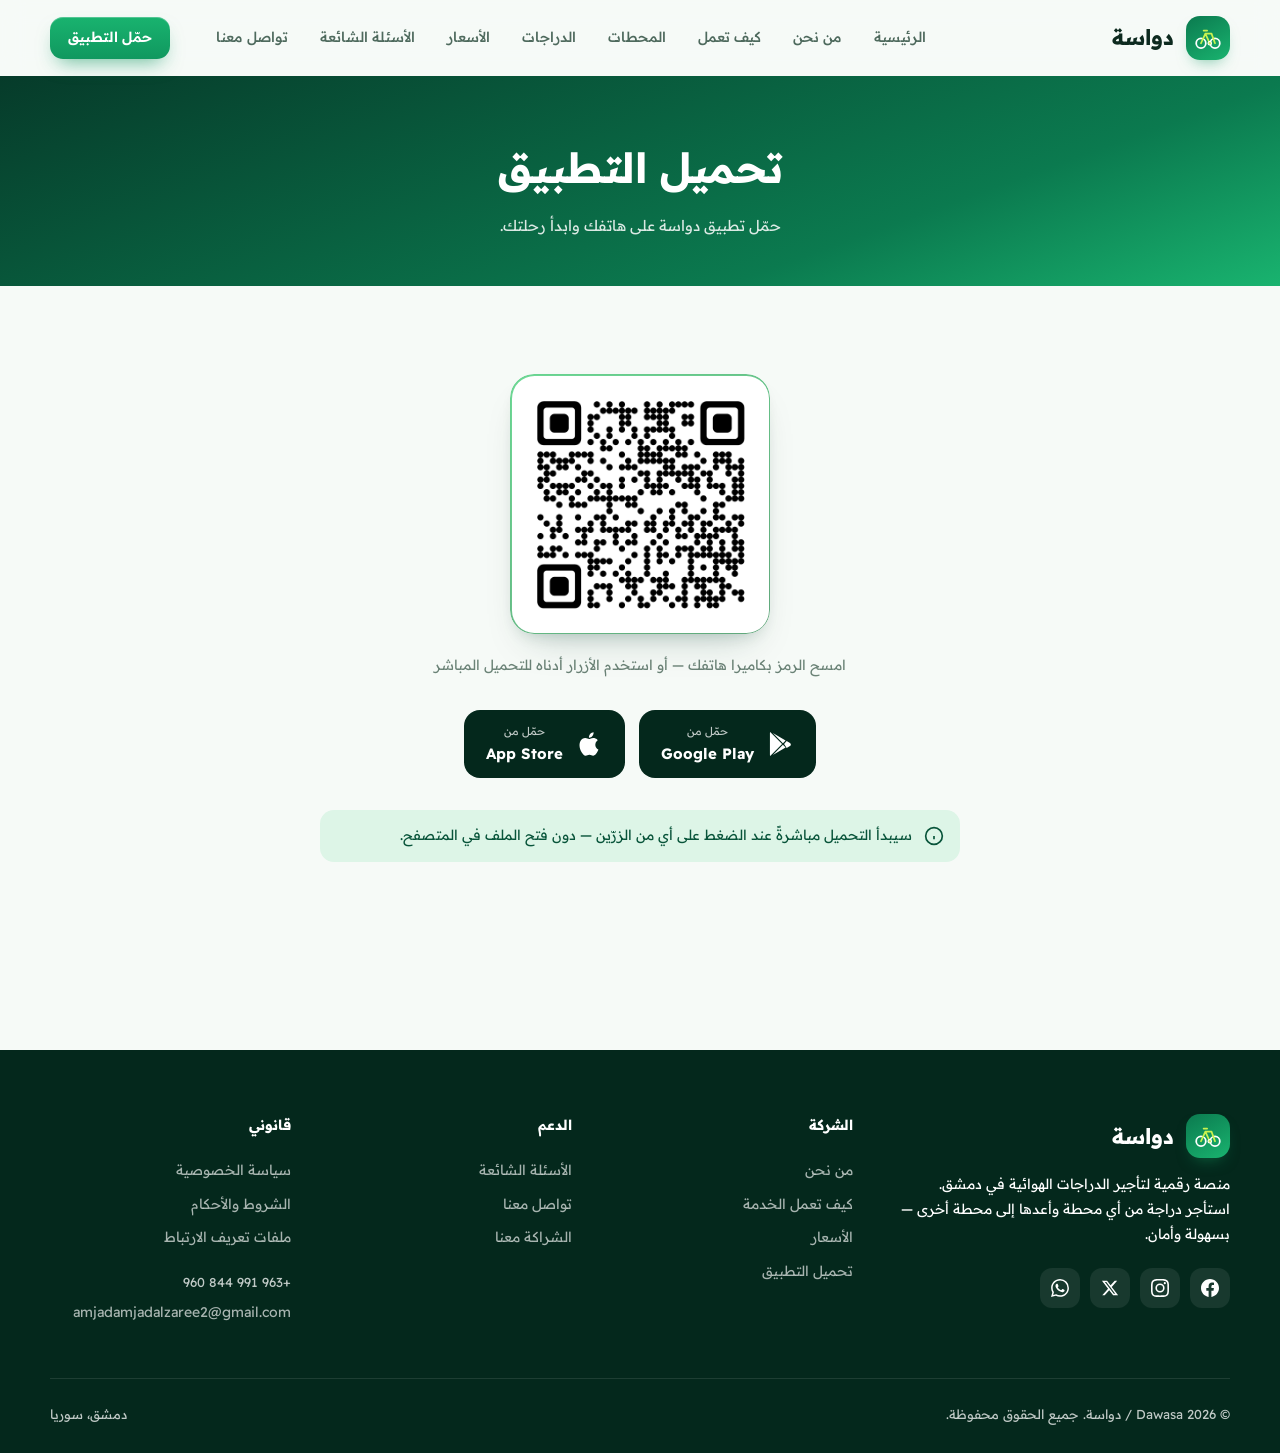
==== commit 24120929: "Refactor code structure for improved readability and maintainability" ====
--- a/download.html
+++ b/download.html
@@ -28,10 +28,20 @@
           class="container"
           style="text-align: center; max-width: 640px; margin-inline: auto"
         >
-          <div class="qr-box" id="downloadQr"></div>
-          <p style="color: var(--mut); margin-bottom: 32px">
-            امسح الرمز للوصول إلى التطبيق — أو استخدم الروابط أدناه للتحميل
-            المباشر
+          <!-- رمز QR الحقيقي -->
+          <div class="qr-image-wrap">
+            <img
+              src="assets/images/qrcode.png"
+              alt="رمز QR لتحميل تطبيق دواسة"
+              width="220"
+              height="220"
+              loading="eager"
+              decoding="async"
+            />
+          </div>
+
+          <p class="qr-caption">
+            امسح الرمز بكاميرا هاتفك — أو استخدم الأزرار أدناه للتحميل المباشر
           </p>
 
           <div class="store-btns">
@@ -68,8 +78,8 @@
               <circle cx="12" cy="12" r="10" />
               <path d="M12 16v-4M12 8h.01" />
             </svg>
-            <span>سيبدأ التحميل مباشرةً عند الضغط على أي من الزرّين  --    التطبيق تجريبي فقط .</span>
-          </div>  
+            <span>سيبدأ التحميل مباشرةً عند الضغط على أي من الزرّين — دون فتح الملف في المتصفح.</span>
+          </div>
         </div>
       </section>
     </main>
@@ -78,49 +88,7 @@
 
     <script>
       /* ============================================================
-         1) توليد رمز QR
-         ============================================================ */
-      (function () {
-        const m = [
-          [1,1,1,1,1,1,1,0,1,0,1,1,1,1,1,1,1],
-          [1,0,0,0,0,0,1,0,0,0,1,0,0,0,0,0,1],
-          [1,0,1,1,1,0,1,0,1,0,1,0,1,1,1,0,1],
-          [1,0,1,1,1,0,1,0,0,0,1,0,1,1,1,0,1],
-          [1,0,1,1,1,0,1,0,1,0,1,0,1,1,1,0,1],
-          [1,0,0,0,0,0,1,0,0,0,1,0,0,0,0,0,1],
-          [1,1,1,1,1,1,1,0,1,0,1,1,1,1,1,1,1],
-          [0,0,0,0,0,0,0,0,0,0,0,0,0,0,0,0,0],
-          [1,0,1,0,1,1,1,0,1,1,0,1,0,1,0,1,0],
-          [0,0,0,1,0,0,1,0,0,1,0,0,1,0,0,0,1],
-          [1,1,0,0,1,0,1,0,1,0,1,1,0,0,1,1,0],
-          [0,1,1,0,0,1,0,0,1,0,0,1,1,0,0,1,1],
-          [1,0,0,1,1,0,1,0,0,1,1,0,0,1,1,0,1],
-          [0,0,1,1,0,1,1,0,1,1,0,1,1,0,1,0,0],
-          [1,1,0,0,1,0,0,0,0,0,1,0,0,1,0,1,1],
-          [0,0,0,0,0,0,0,0,1,0,0,0,0,0,0,0,0],
-          [1,1,1,1,1,1,1,0,0,1,1,1,1,1,1,1,1],
-          [1,0,0,0,0,0,1,0,1,0,1,0,0,0,0,0,1],
-          [1,0,1,1,1,0,1,0,0,1,1,0,1,1,1,0,1],
-          [1,0,1,1,1,0,1,0,1,1,0,0,1,1,1,0,1],
-          [1,0,1,1,1,0,1,0,0,0,1,0,1,1,1,0,1],
-          [1,0,0,0,0,0,1,0,1,0,1,0,0,0,0,0,1],
-          [1,1,1,1,1,1,1,0,0,1,1,1,1,1,1,1,1]
-        ];
-        const N = 17;
-        let s = `<svg viewBox="0 0 ${N} ${N}" width="148" height="148">`;
-        for (let y = 0; y < N; y++) {
-          for (let x = 0; x < N; x++) {
-            if (m[y][x]) {
-              s += `<rect x="${x + 0.1}" y="${y + 0.1}" width="0.8" height="0.8" rx="0.15" fill="#0D2A1F"/>`;
-            }
-          }
-        }
-        s += "</svg>";
-        document.getElementById("downloadQr").innerHTML = s;
-      })();
-
-      /* ============================================================
-         2) إجبار التحميل (يتجاوز تجاهل المتصفح لـ download)
+         إجبار التحميل — لا يفتح الملف أبدًا في المتصفح
          ============================================================ */
       (function () {
         const FILE_NAME = "dawwasa-user-app.html";
@@ -132,17 +100,16 @@
             const url = link.getAttribute("href");
             const originalHTML = link.innerHTML;
 
-            // حالة "جارٍ التحميل"
             link.style.pointerEvents = "none";
-            link.style.opacity = "0.75";
+            link.style.opacity = "0.7";
 
             try {
               const response = await fetch(url, { cache: "no-store" });
-              if (!response.ok) throw new Error("fetch failed");
+              if (!response.ok) {
+                throw new Error("HTTP " + response.status);
+              }
 
               const blob = await response.blob();
-
-              // نجبر النوع ليكون تنزيلًا لا عرضًا
               const forcedBlob = new Blob([blob], {
                 type: "application/octet-stream"
               });
@@ -151,31 +118,29 @@
               const a = document.createElement("a");
               a.href = blobUrl;
               a.download = FILE_NAME;
-              a.style.display = "none";
-              document.body.appendChild(a);
-              a.click();
-
-              // تنظيف
-              setTimeout(function () {
-                URL.revokeObjectURL(blobUrl);
-                if (a.parentNode) a.parentNode.removeChild(a);
-              }, 1500);
-
-            } catch (err) {
-              // بديل احتياطي: افتح الرابط مباشرة
-              const a = document.createElement("a");
-              a.href = url;
-              a.download = FILE_NAME;
+              a.rel = "noopener";
               document.body.appendChild(a);
               a.click();
               document.body.removeChild(a);
+
+              setTimeout(function () {
+                URL.revokeObjectURL(blobUrl);
+              }, 2000);
+
+              link.querySelector("small").textContent = "✓ تم التحميل";
+            } catch (err) {
+              link.querySelector("small").textContent = "✗ فشل التحميل";
+              alert(
+                "تعذّر بدء التحميل.\n\n" +
+                "تأكد أنك تفتح الصفحة عبر سيرفر (localhost أو Vercel)، لا من ملف محلي."
+              );
+              console.error(err);
             } finally {
-              // أعد الزر لحالته بعد ثانيتين
               setTimeout(function () {
                 link.style.pointerEvents = "";
                 link.style.opacity = "";
                 link.innerHTML = originalHTML;
-              }, 2000);
+              }, 2500);
             }
           });
         });
--- a/css/style.css
+++ b/css/style.css
@@ -624,6 +624,71 @@
   .hero-grid, .price-hero, .grid-3, .grid-4, .steps, .stats-strip { grid-template-columns: repeat(2, 1fr); }
   .footer-grid { grid-template-columns: repeat(2, 1fr); }
 }
+
+/* ============================================================
+   صورة QR — صفحة التحميل
+   ============================================================ */
+
+.qr-image-wrap {
+  display: inline-flex;
+  align-items: center;
+  justify-content: center;
+  width: 260px;
+  height: 260px;
+  margin: 0 auto 20px;
+  padding: 20px;
+  background: #ffffff;
+  border-radius: 24px;
+  box-shadow:
+    0 20px 40px -20px rgba(6, 59, 42, 0.28),
+    0 8px 16px -8px rgba(6, 59, 42, 0.18),
+    inset 0 0 0 1px rgba(6, 59, 42, 0.06);
+  position: relative;
+}
+
+.qr-image-wrap::before {
+  content: '';
+  position: absolute;
+  inset: 0;
+  border-radius: 24px;
+  padding: 1.5px;
+  background: linear-gradient(145deg, #22c55e, #15803d);
+  -webkit-mask:
+    linear-gradient(#000 0 0) content-box,
+    linear-gradient(#000 0 0);
+  -webkit-mask-composite: xor;
+  mask-composite: exclude;
+  pointer-events: none;
+  opacity: 0.65;
+}
+
+.qr-image-wrap img {
+  display: block;
+  width: 100%;
+  height: 100%;
+  object-fit: contain;
+  border-radius: 12px;
+}
+
+.qr-caption {
+  color: var(--mut);
+  font-size: 14px;
+  line-height: 1.7;
+  margin: 0 auto 32px;
+  max-width: 420px;
+}
+
+/* تعديلات الجوال */
+@media (max-width: 480px) {
+  .qr-image-wrap {
+    width: 220px;
+    height: 220px;
+    padding: 16px;
+    border-radius: 20px;
+  }
+  .qr-caption { font-size: 13px; margin-bottom: 26px; }
+}
+
 @media (max-width: 768px) {
   .section { padding: 64px 0; }
   .nav, .header-cta { display: none; }
